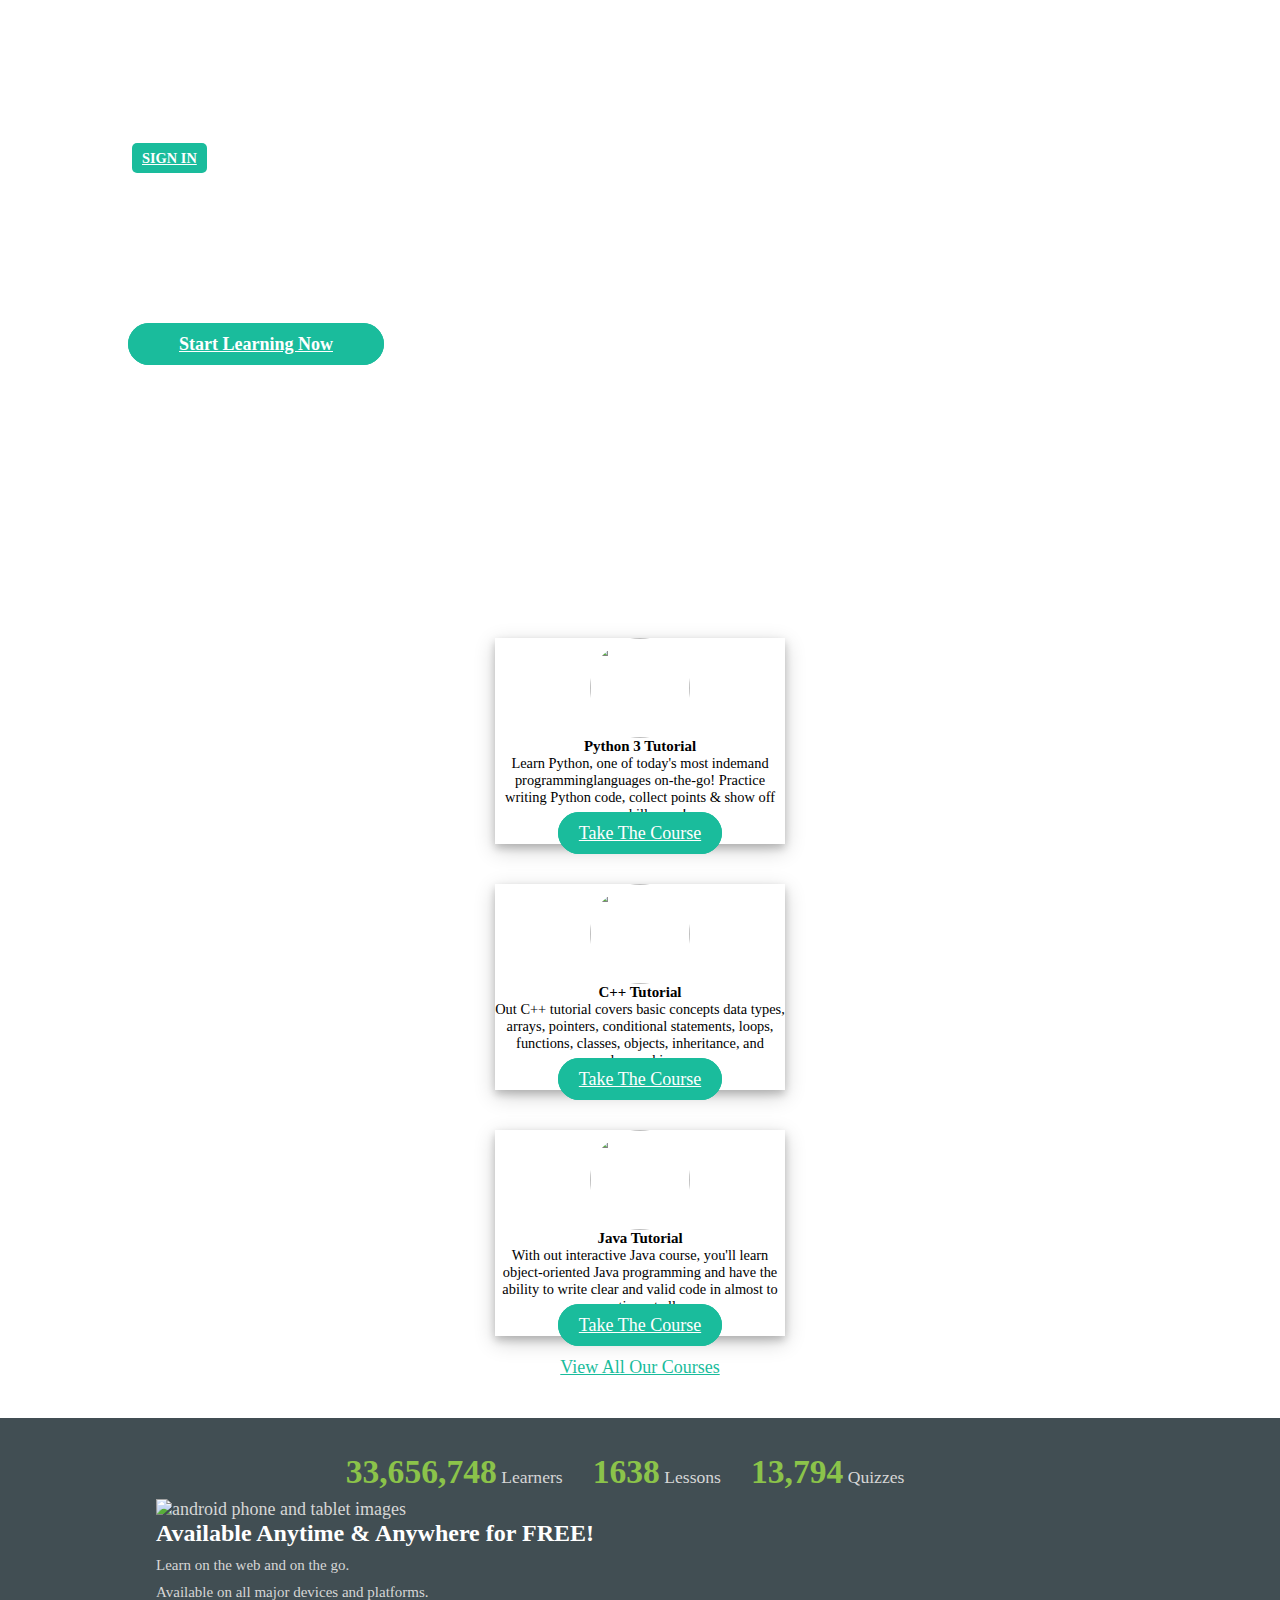
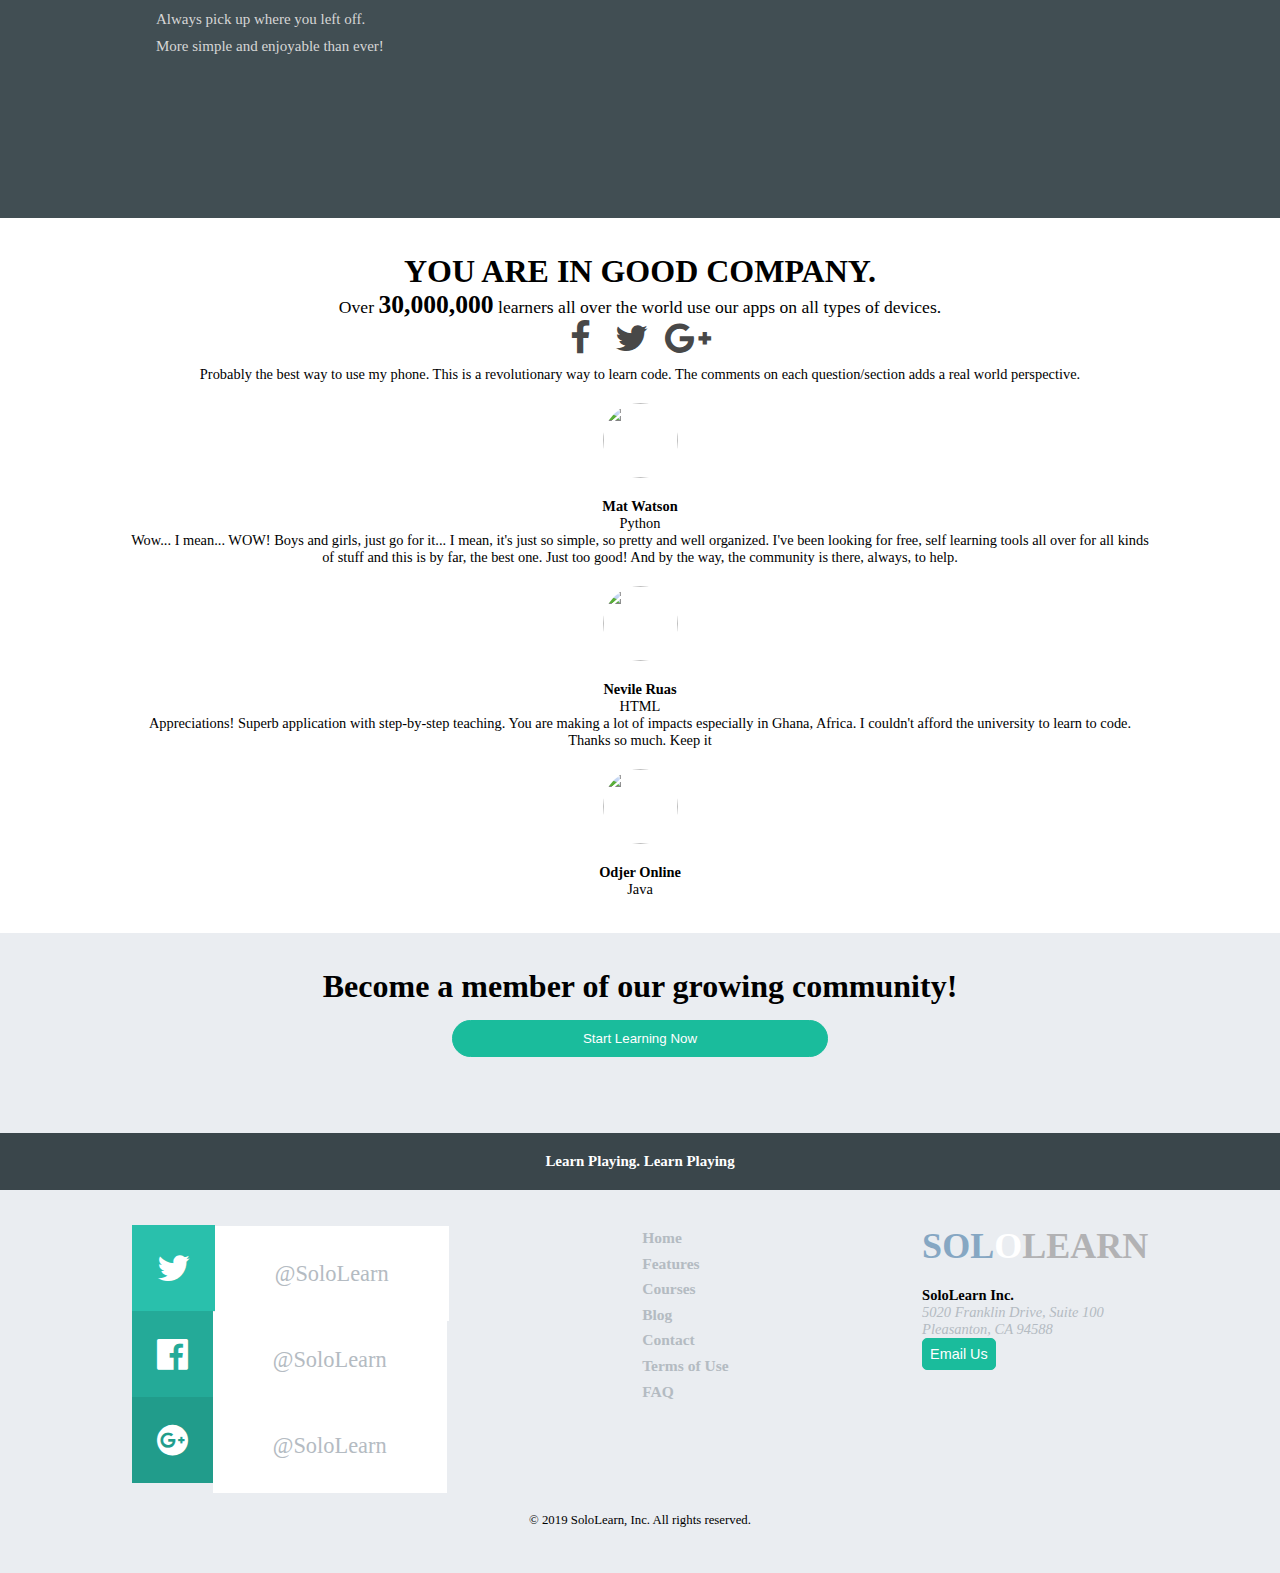
==== index.html @ d4d1abed "changed card col" ====
<!doctype html>
<html lang="en">
  <head>
    <!-- Required meta tags -->
    <meta charset="utf-8">
    <meta name="viewport" content="width=device-width, initial-scale=1, shrink-to-fit=no">

    <!-- Bootstrap CSS -->
    <link rel="stylesheet" href="https://stackpath.bootstrapcdn.com/bootstrap/4.1.0/css/bootstrap.min.css" integrity="sha384-9gVQ4dYFwwWSjIDZnLEWnxCjeSWFphJiwGPXr1jddIhOegiu1FwO5qRGvFXOdJZ4" crossorigin="anonymous">
    <link rel="stylesheet" type="text/css" href="style.css">
    <!--Font awesome  -->
    <link rel="stylesheet" href="https://cdnjs.cloudflare.com/ajax/libs/font-awesome/4.7.0/css/font-awesome.min.css">
    <title></title>
  </head>
  <body>
    <!--MAIN HEADING SECTION | HEADING AREA | NAV HEADER  -->
    <section>
        <header>
            <div>
               <div id="mainHeader">
                <nav class="navbar navbar-light bg-transparent">
                  <div class="pos-f-t">
  <div class="collapse" id="navbarToggleExternalContent">
    <div class="bg-dark p-4">
      <ul class="nav justify-content-end">
                      <li class="nav-item">
                        <a class="nav-link active" href="#">Courses</a>
                      </li>
                      <li class="nav-item">
                        <a class="nav-link" href="#">Code Playground</a>
                      </li>
                      <li class="nav-item">
                        <a class="nav-link" href="#">Discuss</a>
                      </li>
                      <li class="nav-item">
                        <a class="nav-link" href="#">Top Learners</a>
                      </li>
                    <li class="nav-item">
                        <a class="nav-link" href="#">Blog</a>
                      </li>
                    <li class="nav-item">
                        <a class="nav-link signIn" href="#">Sign In</a>
                      </li>
                    </ul>
    </div>
  </div>
  <nav class="navbar navbar-dark bg-transparent">
    <button class="navbar-toggler" type="button" data-toggle="collapse" data-target="#navbarToggleExternalContent" aria-controls="navbarToggleExternalContent" aria-expanded="false" aria-label="Toggle navigation">
      <span class="navbar-toggler-icon"></span>
    </button>
    </div>
                <a class="navbar-brand" href="#"><h1>Sololearn</h1></a>

                                    <ul class="nav mainNav justify-content-end">
                      <li class="nav-item">
                        <a class="nav-link active" href="#">Courses</a>
                      </li>
                      <li class="nav-item">
                        <a class="nav-link" href="#">Code Playground</a>
                      </li>
                      <li class="nav-item">
                        <a class="nav-link" href="#">Discuss</a>
                      </li>
                      <li class="nav-item">
                        <a class="nav-link" href="#">Top Learners</a>
                      </li>
                    <li class="nav-item">
                        <a class="nav-link" href="#">Blog</a>
                      </li>
                    <li class="nav-item">
                        <a class="nav-link signIn" href="#">Sign In</a>
                      </li>
                    </ul>
                </nav>

                <div class="headingText">
                    <h1>Join the largest community of mobile code learners today
</h1>
                <h5 class="middleText">Learning programming can be fun!</h5>
                <a class="btn btn-lg" href="#">Start Learning Now</a>
                </div>
                

            </div> 
            </div>
            
        </header>
    </section>

      <!--CARD LANGUAGE SECTION | CARD LANGUAGE AREA | CARD LANGUAGE  -->
      <section id="cardLanguage">
        <div id="cardLang">
          <div class="row">
  <div class="col-lg-4">
    <div class="card cardLan">
      <img src="https://www.sololearn.com/Icons/Courses/1073.png" class="card-img- center" alt="">
      <div class="card-body">
        <h5 class="card-title">Python 3 Tutorial</h5>
        <p class="card-text">Learn Python, one of today's most indemand programminglanguages on-the-go! Practice writing Python code, collect points & show off your skills now!</p>
        <a href="#" class="btn btn-primary backgroundChange">Take The Course</a>
      </div>
    </div>
  </div>
  <div class="col-lg-4">
    <div class="card cardLan">
      <img src="https://www.sololearn.com/Icons/Courses/1051.png" class="card-img-top center" alt="">
      <div class="card-body">
        <h5 class="card-title">C++ Tutorial</h5>
        <p class="card-text">Out C++ tutorial covers basic concepts data types, arrays, pointers, conditional statements, loops, functions, classes, objects, inheritance, and polymorphism.</p>
        <a href="#" class="btn btn-primary backgroundChange">Take The Course</a>
      </div>
    </div>
  </div>
  <div class="col-lg-4">
    <div class="card cardLan">
      <img src="https://www.sololearn.com/Icons/Courses/1068.png" class="card-img-top center" alt="">
      <div class="card-body">
        <h5 class="card-title">Java Tutorial</h5>
        <p class="card-text">With out interactive Java course, you'll learn object-oriented Java programming and have the ability to write clear and valid code in almost to no time at all.</p>
        <a href="#" class="btn btn-primary backgroundChange">Take The Course</a>
      </div>
    </div>
  </div>
</div>
        <br>
          <a class="viewCourses align-center" href="#">View All Our Courses</a>
        </div>
        
      </section>

      <!--AVALIABLE ANYTIME SECTION | ANYTIME | ANYTIME AREA  -->
      <section id="anytimeSection">
        <div id="digits">
          <div class="digitColumn">

            <div>
              <!-- <h2>33,656,748</h2> -->
              <p class="topText"><span class="numberBold">33,656,748</span> Learners</p>
            </div>
            <div>
              <!-- <h2>1638</h2> -->
              <p class="topText"><span class="numberBold">1638</span> Lessons</p>
            </div>
            <div>
              <!-- <h2>13,794</h2> -->
              <p class="topText"><span class="numberBold">13,794</span> Quizzes</p>
            </div>

          </div>
          <div>
            
          </div>
          <div>
            
          </div>

          <!--IMAGE AND INFORMATION | IMAGE AREA   -->
        <div class="row">
          <div class="col-md-5">
            <img class="img-fluid" src="https://www.sololearn.com/Images/devices.png" alt="android phone and tablet images">
          </div>
          <div class="col-md-7">
            <span class="anytime">Available Anytime & Anywhere for FREE!</span>
            <p class="rightText">Learn on the web and on the go.</p>
            <p class="rightText">Available on all major devices and platforms.</p>
            <p class="rightText">Always pick up where you left off.</p>
            <p class="rightText">More simple and enjoyable than ever!</p>
          </div>
        </div>

        </div>

        
      </section>

      <!--COMPANY SECTION | COMPANY AREA  -->
      <section id="companySection">
        <div id="companyContext">
          <h2>YOU ARE IN GOOD COMPANY.</h2>
          <p>Over <span class="numberBold">30,000,000</span> learners all over the world use our apps on all types of devices.</p>
          <div class="icons">
            <div>
              <a href="#"><i class="fa fa-facebook fa-2x" style="width:30px;" aria-hidden="true"></i></a>
            </div>
            <div>
              <a href="#"><i class="fa fa-twitter fa-2x" style="width:30px;" aria-hidden="true"></i></a>
            </div>
            <div>
              <a href="#"><i class="fa fa-google-plus fa-2x" style="width:30px;" aria-hidden="true"></i></a>
            </div>
          </div>
          <div class="row">
  <div class="col-lg-4">
    <div class="card h-50">
      <div class="card-body">
        <p class="card-text">Probably the best way to use my phone. This is a revolutionary way to learn code. The comments on each question/section adds a real world perspective.</p>
      </div>
      
    </div>
    <div class="companyBottom">
        <img src="https://www.sololearn.com/Images/1MatWatson.jpg">
      <h5>Mat Watson</h5>
      <p class="text-secondary">Python</p>
      </div>
  </div>
  <div class="col-lg-4">
    <div class="card h-50">
      <div class="card-body">
        <p class="card-text">Wow... I mean... WOW! Boys and girls, just go for it... I mean, it's just so simple, so pretty and well organized. I've been looking for free, self learning tools all over for all kinds of stuff and this is by far, the best one. Just too good! And by the way, the community is there, always, to help.</p>
      </div>
    </div>
    <div class="companyBottom">
        <img src="https://www.sololearn.com/Images/2NevileRuas.jpg">
      <h5>Nevile Ruas</h5>
      <p class="text-secondary">HTML</p>
      </div>
  </div>
  <div class="col-lg-4">
    <div class="card h-50">
      <div class="card-body">
        <p class="card-text">Appreciations! Superb application with step-by-step teaching. You are making a lot of impacts especially in Ghana, Africa. I couldn't afford the university to learn to code. Thanks so much. Keep it
      </div>
        </div>
      <div class="companyBottom">
          <img src="https://www.sololearn.com/Images/3OdjerOnline.jpg">
      <h5>Odjer Online</h5>
      <p class="text-secondary">Java</p>
    </div>
  </div>
</div>
        </div>
      </section>

    <!--BECOME A MEMBER | JOIN THE MEMBER SITE | JOIN OUT GROUP  -->
    <section id="member">
      <div id="beAMember">
        <h2>Become a member of our growing community!</h2>
        <button class="btn btn-primary btn-lg">Start Learning Now</button>
      </div>
    </section>

    <!--LEARN PLAYING | LEARN PLAYING | LEARN PLAYING  -->
    <section id="learn">
      <div id="learnPlay">
        <h5>Learn Playing. Learn Playing</h5>
      </div>
    </section>

    <!--FOOTER AREA | FOOTER SECTION | FOOTER  -->
    <section id="footerArea">
      <footer>
        <div id="footerSection">
            <div class="footer-content">
              <div>
                <!-- <div class="socal">
                  <div>
                    <i class="fa fa-twitter fa-2x" aria-hidden="true"></i><span>@sololearn</span>
                  </div>
                  <div>
                    <i class="fa fa-facebook fa-2x" aria-hidden="true"></i><span>@sololearn</span>
                  </div>
                  <div>
                    <i class="fa fa-google-plus fa-2x" aria-hidden="true"></i><span>@sololearn</span>
                  </div>
                </div> -->

                <div class="disGrid">
                  <div>
                    <a href="#"><i class="fa fa-twitter fa-2x" aria-hidden="true"></i><span class="atSolo">@SoloLearn</a></span>
                    
                  </div>
                  <div>
                    <a href="#"><i class="fa fa-facebook-official fa-2x" aria-hidden="true"></i><span class="atSolo">@SoloLearn</a></span>
                  </div>
                  <div>
                    <a href="#"><i class="fa fa-google-plus-official fa-2x" aria-hidden="true"></i><span class="atSolo">@SoloLearn</a></span>
                  </div>
                </div>
                

                

                
              </div>
              <div>
                <ul class="footerUl">
                  <div>
                    <a href="#"><li class="text-dark">Home</li></a>
                  </div>
                  
                  <a href="#"><li class="">Features</li></a>
                  <a href="#"><li class="">Courses</li></a>
                  <a href="#"><li class="">Blog</li></a>
                  <a href="#"><li class="">Contact</li></a>
                  <a href="#"><li class="">Terms of Use</li></a>
                  <a href="#"><li class="">FAQ</li></a>
                </ul>
              </div>

              <div class="soloAddress">
                <h1><span class="blueText">SOL</span>O<span class="greyText">LEARN</span></h1>
                <p class="company"><b>SoloLearn Inc.</b></p>
                <address>
                  5020 Franklin Drive, Suite 100 <br />
                  Pleasanton, CA 94588
                </address>
                <button btn btn-default>Email Us</button>
              </div>
            </div>
            <p class="copyright">&copy; 2019 SoloLearn, Inc. All rights reserved.</p> 
        </div>
        
      </footer>
    </section>

    <!-- Optional JavaScript -->
    <!-- jQuery first, then Popper.js, then Bootstrap JS -->
    <script src="https://code.jquery.com/jquery-3.3.1.slim.min.js" integrity="sha384-q8i/X+965DzO0rT7abK41JStQIAqVgRVzpbzo5smXKp4YfRvH+8abtTE1Pi6jizo" crossorigin="anonymous"></script>
    <script src="https://cdnjs.cloudflare.com/ajax/libs/popper.js/1.14.0/umd/popper.min.js" integrity="sha384-cs/chFZiN24E4KMATLdqdvsezGxaGsi4hLGOzlXwp5UZB1LY//20VyM2taTB4QvJ" crossorigin="anonymous"></script>
    <script src="https://stackpath.bootstrapcdn.com/bootstrap/4.1.0/js/bootstrap.min.js" integrity="sha384-uefMccjFJAIv6A+rW+L4AHf99KvxDjWSu1z9VI8SKNVmz4sk7buKt/6v9KI65qnm" crossorigin="anonymous"></script>
  </body>
</html>
---- style.css ----
* {
     padding: 0;
    margin: 0; 
    box-sizing: border-box;
}
body {
    font-size: 18px;
}
 h2, h3 {
      font-size: 2rem;  
} 
p {
    font-size: 1.1rem;
}
header #mainHeader, #cardLang, #digits, #companyContext, #beAMember, #learnPlay {
    width: 80%;
    margin: 0 auto;
}
/*HEADER STYLING  */
header {
    height: 62vh;
    background: url('https://www.sololearn.com/Images/bg.jpg');
    background-position: center;
    background-size: cover;
}
#mainHeader, header a, nav h1 {
    color: #fff;
}
header a.nav-link:hover {
    color: #fff;
    background-color: #1ABC9C;
    border-radius: 5px;
}
#mainHeader a.signIn {
    background-color: #1ABC9C;
    border-radius: 5px;
}
.headingText {
    width: 75%;
    margin-top: 30px;
}
.headingText .middleText {
    padding: 15px 0;
    font-size: 1.2rem;
}
a.nav-link {
    font-weight: 700;
    text-transform: uppercase;
    font-size: 0.9rem;
    padding: 7px 10px;
}
 a.nav-link {
    margin: 0 4px;
} 
nav {
    background-color: transparent;
}
header a.btn-lg {
    background-color: #1ABC9C;
    color: #fff;
    border-radius: 50px;
    margin-top: 10px;
    padding: 10px 50px; 
    font-weight: 600;
    border: 1px solid #1ABC9C;
}
header a.btn-lg:hover {
    background-color: #17a68a;
    color: #fff;
    border-radius: 50px;
    margin-top: 10px;
    padding: 10px 50px; 
    font-weight: 600;
    border: 1px solid #17a68a;
}
/*CARD LANGUAGE SECTION  */
#cardLanguage {
    min-height: 500px;
}
#cardLang {
    padding: 40px 0;
    text-align: center;
}
 div.cardLan {
  width: 290px;
  box-shadow: 0 4px 8px 0 rgba(0, 0, 0, 0.2), 0 6px 20px 0 rgba(0, 0, 0, 0.19);
  margin: 0 auto;
} 
#cardLang img {
    border-radius: 50%;
    height: 100px;
    width: 100px;
    margin-top: 40px;
}
 img.center {
  display: block;
  margin-left: auto;
  margin-right: auto;
  width: 50%;
} 
#cardLang p {
    font-size: 0.9rem;
}
#cardLang a.backgroundChange {
    background-color: #1ABC9C;
    color: #fff;
    border-radius: 50px;
    margin-top: 10px;
    padding: 10px 20px; 
    font-weight: 500;
    border: 1px solid #1ABC9C;
}
#cardLang a.backgroundChange:hover {
    background-color: #17a68a;
    color: #fff;
    border-radius: 50px;
    margin-top: 10px;
    padding: 10px 20px; 
    font-weight: 500;
    border: 1px solid #17a68a;
}
a.viewCourses {
    color: #1ABC9C;
    display: block;
    margin-left: auto;
    margin-right: auto;
    width: 50%;
    font-weight: 500;
}
/*ANYTIME SECTION | ANYTIME AREA STYLING  */
#anytimeSection {
    min-height: 400px;
    background: #414e53;
    color: #d6d6d6;
    padding: 35px;
}
.digitColumn {
    display: flex;
    justify-content: center; 
    margin-bottom: 8px;
}
.digitColumn span.numberBold {
   font-size: 2.1rem;
   color: #8bc34a;
   font-weight: 700;
}
.digitColumn p.topText {
   padding: 0 30px 0 0;
   font-size: 1.1rem;
    /* letter-spacing: 1px;  */
}
#digits span.anytime {
   font-size: 24px;
   color: #fff;
   font-weight: 700;
}
#digits p.rightText {
   font-size: 15px;
   color: #d6d6d6;
   margin: 10px 0 0;
}
#digits img {
   width: auto;
}
/* COMPANY STYING | COMPANY SECTION | COMPANY AREA  */
#companySection {
    text-align: center;
    min-height: 450px;
    padding: 35px 0;
}
#companySection .numberBold {
    font-weight: 700;
    font-size: 1.6rem;
}
#companySection a {
    color: #484848;
}
#companySection a:hover {
    color: #1ABC9C;
}
#companyContext .card:hover {
    border: 1.5px solid #1ABC9C;
    /* border-radius: none; */
}
#companyContext .card-text {
    font-size: 0.9rem;
    /* text-align: left; */
}
.icons {
    display: flex;
    justify-content: center;
    margin-bottom: 10px;
}
.icons i {
    margin: 0 20px 0 0;
}
.companyBottom h5, .companyBottom p {
    font-size: 0.9rem;
}
.companyBottom img {
    border-radius: 50%;
    height: 75px;
    width: 75px;
    margin: 20px 0;
}
/* MEMBER STYING | MEMBER SECTION | MEMBER AREA  */
#member {
    background: #eaedf1;
    min-height: 200px;
    text-align: center;
}
#member h2 {
    padding: 35px 0 5px 0;
}
#member button {
    background-color: #1ABC9C;
    color: #fff;
    border-radius: 50px;
    margin-top: 10px;
    padding: 10px 130px; 
    font-weight: 500;
    border: 1px solid #1ABC9C;
}
#member button:hover {
    background-color: #17a68a;
    border: 1px solid #17a68a;
}
/* LEARN PLAY STYING | LEARN PLAY SECTION | LEARN PLAY AREA  */
#learn {
    padding: 20px;
    text-align: center;
    min-height: auto; 
    background: #3A464B;
    color: #fff;
}
/* #learn p {
    font-size: 1.8em;
    font-weight: bold;
} */
/* FOOTER STYING | FOOTER SECTION | FOOTER AREA  */
#footerArea {
    background: #eaedf1;
    min-height: 300px;
    padding: 35px;
}
#footerArea p {
    padding-top: 20px;
}
#footerArea p.company {
    font-size: 14.5px;
}
#footerArea i {
    background: #1ABC9C;
    padding: 25px;
    color: #fff;
}
#footerArea i.fa-twitter {
    background: #29C0AC;
}

#footerArea i.fa-facebook-official {
    background: #24AA98;
}
#footerArea i.fa-google-plus-official {
    background: #219C8B;
}
#footerArea span.atSolo {
    background: #fff;
    padding: 35px 60px;
    font-weight: 500;
    color: #b4bbc2;
    font-size: 1.4rem;
    
}
 #footerArea .disGrid {
    display: grid;
    grid-template-rows: 1fr 1fr 1fr;
} 
 #footerArea .disGrid a {
    text-decoration: none;
} 
 #footerArea .disGrid span:hover {
    color: #92989e;
} 
.footer-content {
    display: flex;
    justify-content: space-around;
}
 #footerArea .footerUl li {
    list-style-type: none;
    color: #b4bbc2;
    font-size: 15.5px; 
    font-weight: bold;
    line-height: 1.6rem;
} 
 #footerArea .footerUl a {
    text-decoration: none;
    font-weight: bold;
} 
 #footerArea .footerUl li:hover {
    color: #92989e;
} 
 #footerArea .blueText {
    color: #86A7C3;
}
 #footerArea .greyText {
    color: #B2B2B4;
}
 #footerArea h1 {
    color: #fff;
}
.footerUl div:first-child {
    font-size: 1rem;
    color: #383737 !important;
} 
#footerArea .soloAddress {
    text-align: left;
} 
#footerArea .soloAddress button {
    background-color: #1ABC9C;
    border-radius: 5px;
    color: #fff;
    padding: 7px;
    font-size: 0.9rem;
    border: 1px solid #1ABC9C;
} 
#footerArea .soloAddress button:hover {
    background-color: #17a68a;
    border: 1px solid #17a68a;
} 
#footerArea address {
    color: #b4bbc2;
    font-size: 14.5px;
    font-weight: 500;
} 
#footerArea .copyright {
    text-align: center;
    font-size: 0.8rem;
    margin: 10px 0;
} 
.pos-f-t {
    display: none;
}
/*MOBILE RESPONSIVE AREA | MEDIA QUERIES | MOBILE */
 @media only screen and (max-width: 600px) {
  /* For mobile phones: */
  [class*="col-"] {
    width: 100%;
  }
.pos-f-t {
    display: block;
}
.nav {
    display: grid;
    grid-template-rows: 1fr;
}
.mainNav {
    display: none;
}
.headingText h1 {
    font-size: 1.4rem;
}
.headingText .middleText {
    font-size: 16px;
    font-weight: 700;
}
header #mainHeader, #cardLang, #digits, #companyContext, #beAMember, #learnPlay {
    width: 90%;
    margin: 0 auto;
}
}   


 @media only screen and (max-width: 968px) {
  /* For mobile phones: */
  [class*="col-"] {
    width: 100%;
  }
  .headingText h1 {
    font-size: 1.8rem;
    width: 100%;
}
.headingText {
    width: 100%;
}
.headingText .middleText {
    font-size: 16px;
    font-weight: 700;
}
#mainHeader {
    width: 100%;
}
}
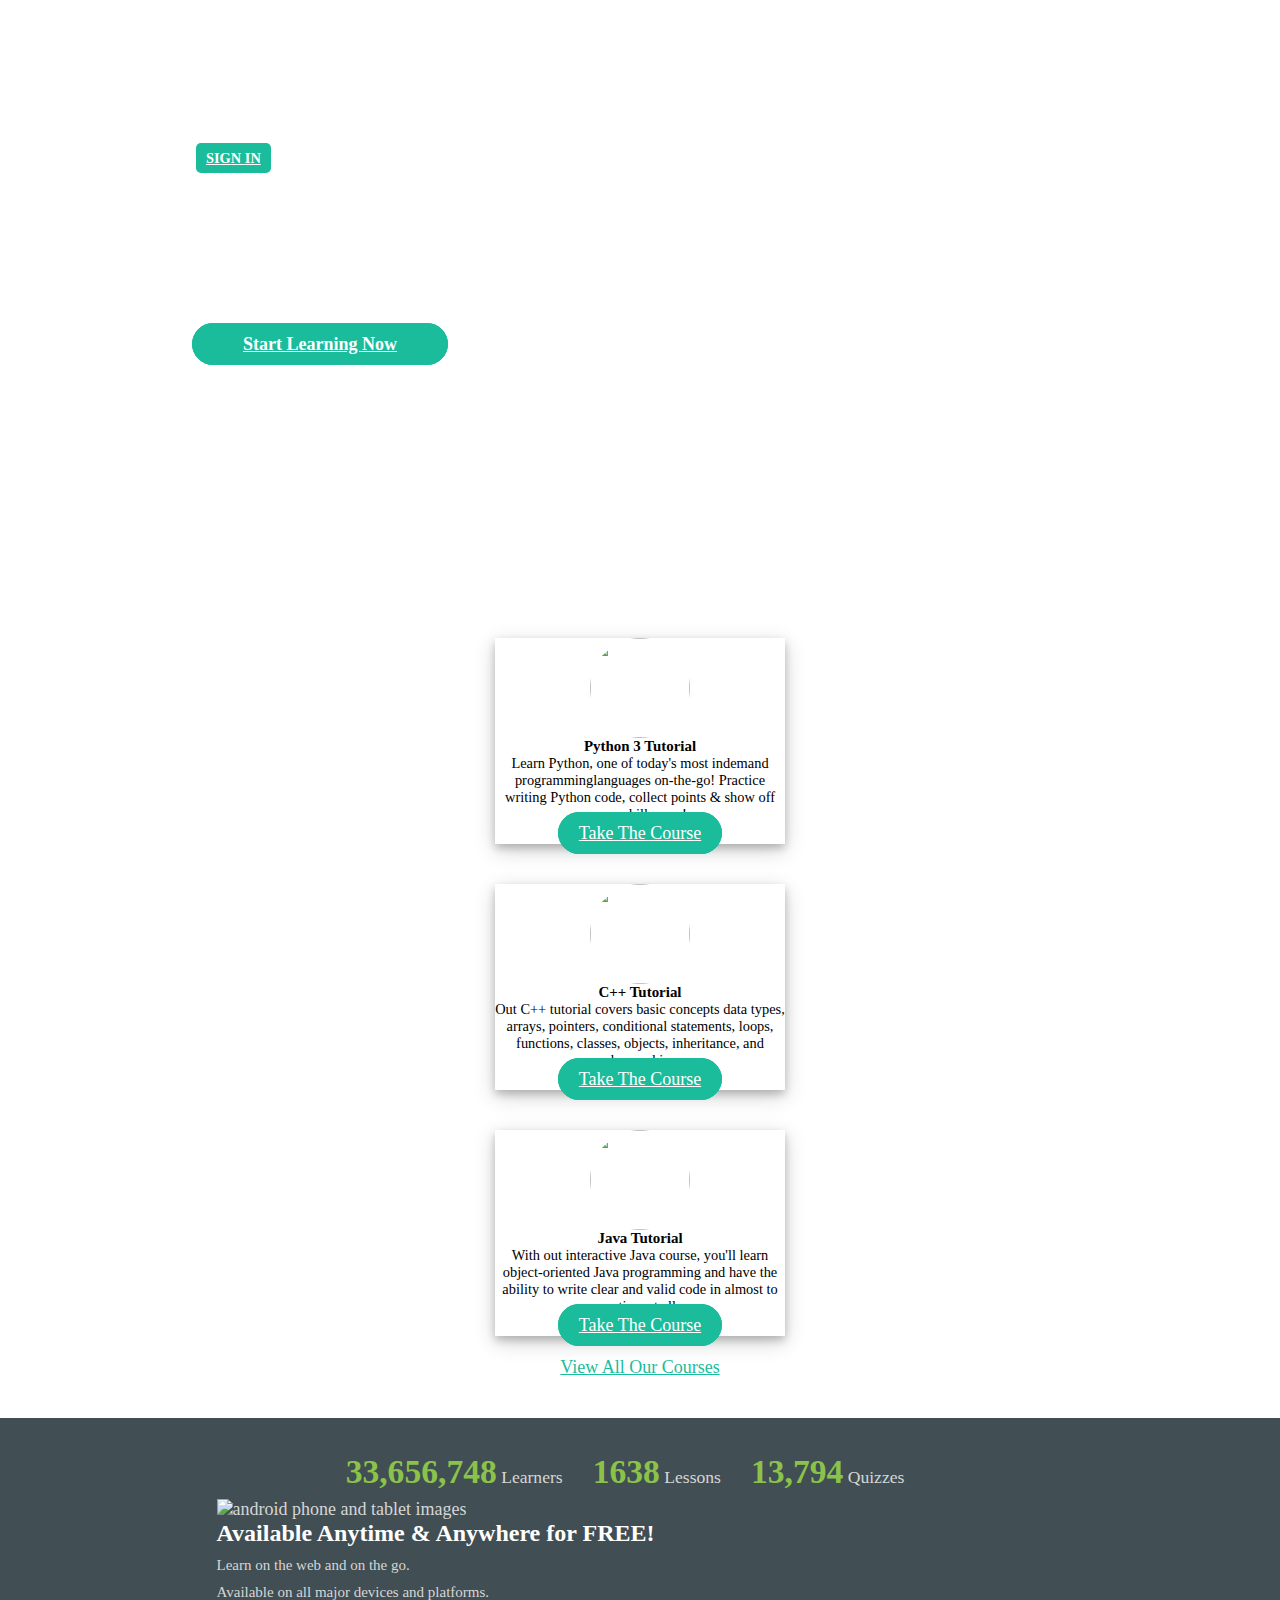
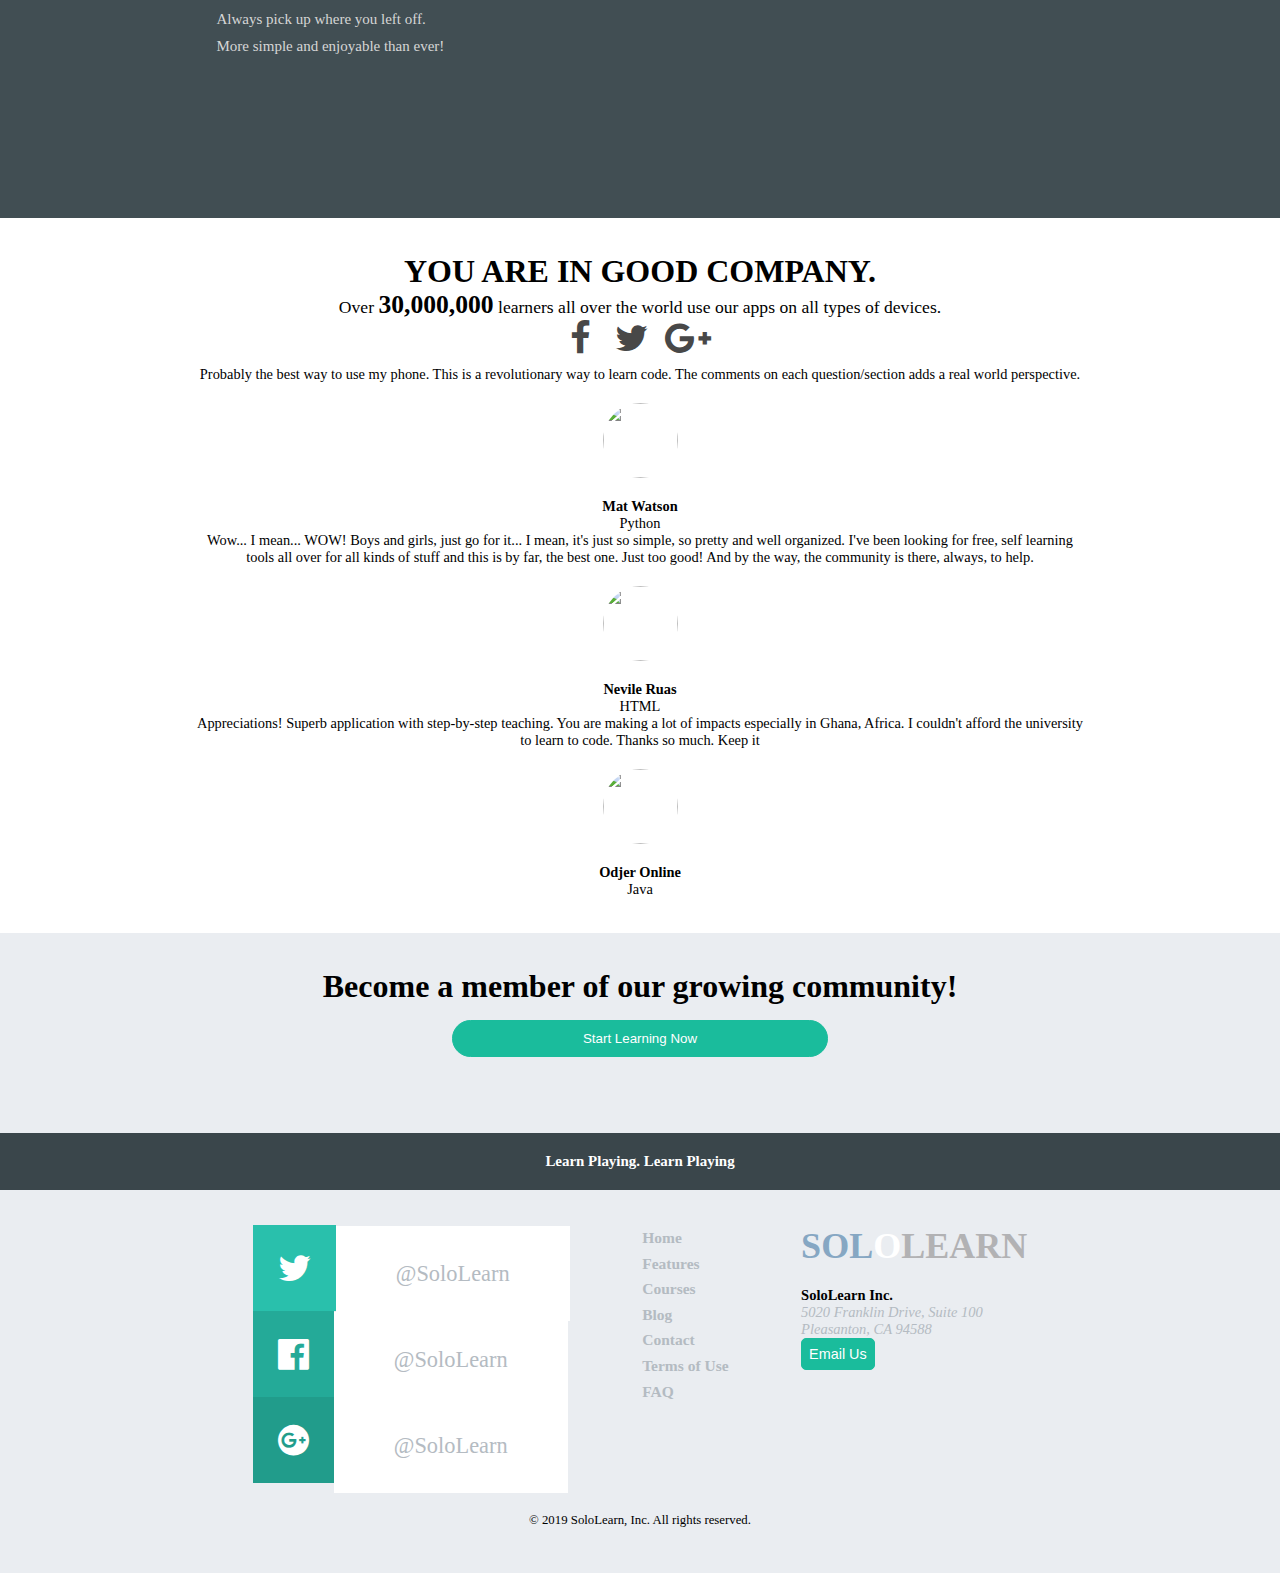
==== commit 96f924a6: "adding another page code playground.html" ====
--- a/index.html
+++ b/index.html
@@ -15,8 +15,8 @@
   <body>
     <!--MAIN HEADING SECTION | HEADING AREA | NAV HEADER  -->
     <section>
-        <header>
-            <div>
+        <header id="mainPageHeader">
+            <div id="secHead">
                <div id="mainHeader">
                 <nav class="navbar navbar-light bg-transparent">
                   <div class="pos-f-t">
@@ -24,10 +24,10 @@
     <div class="bg-dark p-4">
       <ul class="nav justify-content-end">
                       <li class="nav-item">
-                        <a class="nav-link active" href="#">Courses</a>
-                      </li>
-                      <li class="nav-item">
-                        <a class="nav-link" href="#">Code Playground</a>
+                        <a class="nav-link active" href="courses.html">Courses</a>
+                      </li>
+                      <li class="nav-item">
+                        <a class="nav-link" href="codePlayground.html">Code Playground</a>
                       </li>
                       <li class="nav-item">
                         <a class="nav-link" href="#">Discuss</a>
@@ -53,10 +53,10 @@
 
                                     <ul class="nav mainNav justify-content-end">
                       <li class="nav-item">
-                        <a class="nav-link active" href="#">Courses</a>
-                      </li>
-                      <li class="nav-item">
-                        <a class="nav-link" href="#">Code Playground</a>
+                        <a class="nav-link active" href="courses.html">Courses</a>
+                      </li>
+                      <li class="nav-item">
+                        <a class="nav-link" href="codePlayground.html">Code Playground</a>
                       </li>
                       <li class="nav-item">
                         <a class="nav-link" href="#">Discuss</a>
@@ -77,7 +77,7 @@
                     <h1>Join the largest community of mobile code learners today
 </h1>
                 <h5 class="middleText">Learning programming can be fun!</h5>
-                <a class="btn btn-lg" href="#">Start Learning Now</a>
+                <a class="btn btn-lg" href="courses.html">Start Learning Now</a>
                 </div>
                 
 
@@ -123,7 +123,7 @@
   </div>
 </div>
         <br>
-          <a class="viewCourses align-center" href="#">View All Our Courses</a>
+          <a class="viewCourses align-center" href="courses.html">View All Our Courses</a>
         </div>
         
       </section>
@@ -235,7 +235,7 @@
     <section id="member">
       <div id="beAMember">
         <h2>Become a member of our growing community!</h2>
-        <button class="btn btn-primary btn-lg">Start Learning Now</button>
+        <a href="courses.html"><button class="btn btn-primary btn-lg">Start Learning Now</button></a>
       </div>
     </section>
 
@@ -285,11 +285,11 @@
               <div>
                 <ul class="footerUl">
                   <div>
-                    <a href="#"><li class="text-dark">Home</li></a>
+                    <a href="index.html"><li class="text-dark">Home</li></a>
                   </div>
                   
                   <a href="#"><li class="">Features</li></a>
-                  <a href="#"><li class="">Courses</li></a>
+                  <a href="courses.html"><li class="">Courses</li></a>
                   <a href="#"><li class="">Blog</li></a>
                   <a href="#"><li class="">Contact</li></a>
                   <a href="#"><li class="">Terms of Use</li></a>
--- a/style.css
+++ b/style.css
@@ -12,12 +12,12 @@
 p {
     font-size: 1.1rem;
 }
-header #mainHeader, #cardLang, #digits, #companyContext, #beAMember, #learnPlay {
-    width: 80%;
+header #mainHeader, #cardLang, #digits, #companyContext, #beAMember, #learnPlay, #footerSection {
+    width: 70%;
     margin: 0 auto;
 }
 /*HEADER STYLING  */
-header {
+#mainPageHeader {
     height: 62vh;
     background: url('https://www.sololearn.com/Images/bg.jpg');
     background-position: center;
@@ -367,6 +367,28 @@
 header #mainHeader, #cardLang, #digits, #companyContext, #beAMember, #learnPlay {
     width: 90%;
     margin: 0 auto;
+}
+header {
+    height: 72vh;
+    background: url('https://www.sololearn.com/Images/bg.jpg');
+    background-position: right center;
+    background-size: cover;
+}
+.footer-content {
+    display: grid;
+    grid-template-rows: 1fr;
+    text-align: center;
+    grid-gap: 30px;
+}
+/* NEED TO MAKE CONTENT DISSAPEAR WHEN CLICKING ON MOBILE MENU AND TEXT WHITE */
+#secHead {
+  background-color: #000;
+  height: 72vh;
+  opacity: 0.5;
+  filter: alpha(opacity=50);
+  padding: 22px;
+  width: auto;
+  margin: auto;
 }
 }   
 
@@ -391,6 +413,7 @@
     width: 100%;
 }
 }   
-
-
-
+/* COURSES PAGE STYLING | COURSES STYLING  */
+#coursesHeader {
+    background: royalblue;
+}